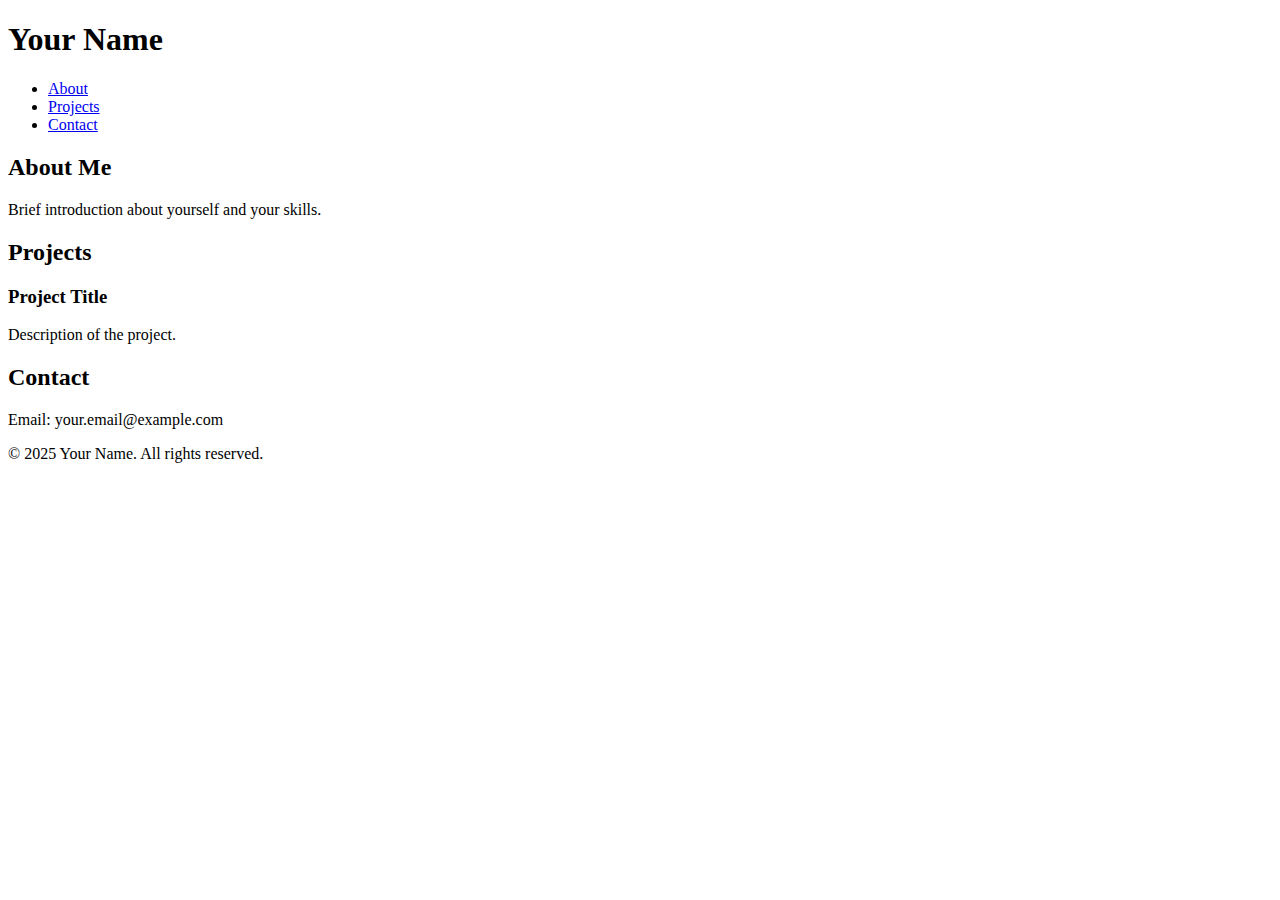
==== main.html @ d197d0e6 "Test" ====
<!DOCTYPE html>
<html lang="en">
<head>
    <meta charset="UTF-8">
    <meta name="viewport" content="width=device-width, initial-scale=1.0">
    <title>Portfolio</title>
    <link rel="stylesheet" href="main.css">
</head>
<body>
    <header>
        <h1>Your Name</h1>
        <nav>
            <ul>
                <li><a href="#about">About</a></li>
                <li><a href="#projects">Projects</a></li>
                <li><a href="#contact">Contact</a></li>
            </ul>
        </nav>
    </header>
    <section id="about">
        <h2>About Me</h2>
        <p>Brief introduction about yourself and your skills.</p>
    </section>
    <section id="projects">
        <h2>Projects</h2>
        <div class="project">
            <h3>Project Title</h3>
            <p>Description of the project.</p>
        </div>
    </section>
    <section id="contact">
        <h2>Contact</h2>
        <p>Email: your.email@example.com</p>
    </section>
    <footer>
        <p>&copy; 2025 Your Name. All rights reserved.</p>
    </footer>
</body>
</html>
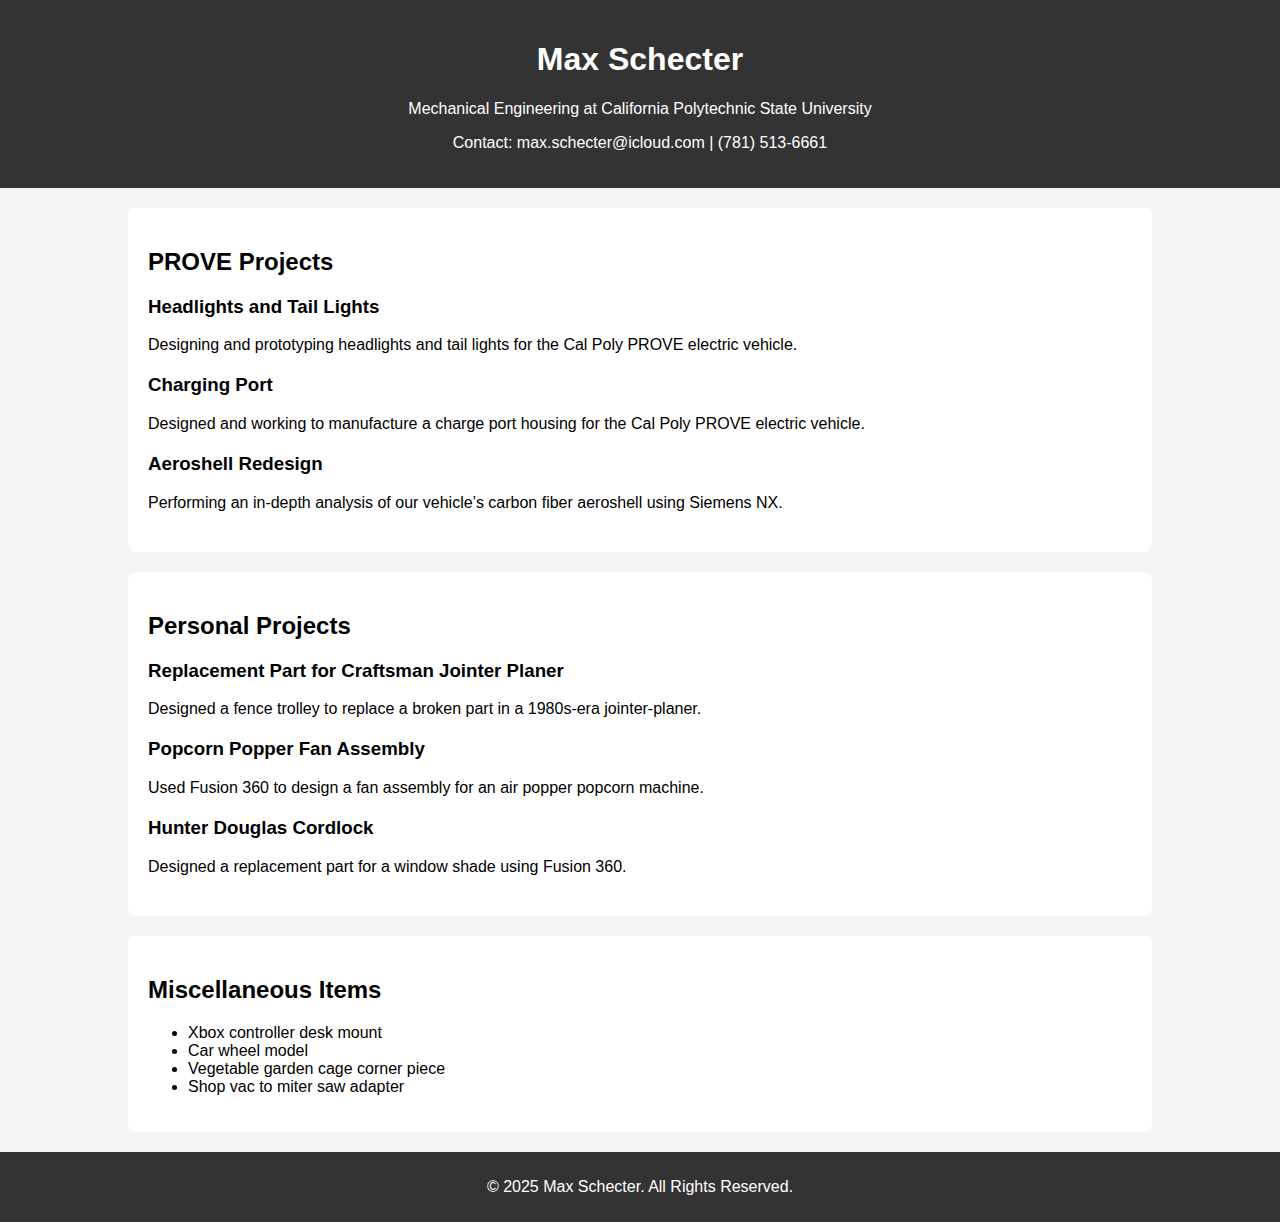
==== commit 64377a78: "Update main.html" ====
--- a/main.html
+++ b/main.html
@@ -3,37 +3,96 @@
 <head>
     <meta charset="UTF-8">
     <meta name="viewport" content="width=device-width, initial-scale=1.0">
-    <title>Portfolio</title>
-    <link rel="stylesheet" href="main.css">
+    <title>Max Schecter - Portfolio</title>
+    <style>
+        body {
+            font-family: Arial, sans-serif;
+            margin: 0;
+            padding: 0;
+            background-color: #f4f4f4;
+        }
+        .container {
+            width: 80%;
+            margin: auto;
+            overflow: hidden;
+        }
+        header {
+            background: #333;
+            color: #fff;
+            padding: 20px 0;
+            text-align: center;
+        }
+        section {
+            margin: 20px 0;
+            padding: 20px;
+            background: white;
+            border-radius: 8px;
+        }
+        .project {
+            margin-bottom: 20px;
+        }
+        img {
+            max-width: 100%;
+            height: auto;
+            border-radius: 8px;
+        }
+        footer {
+            text-align: center;
+            padding: 10px;
+            background: #333;
+            color: white;
+        }
+    </style>
 </head>
 <body>
     <header>
-        <h1>Your Name</h1>
-        <nav>
+        <h1>Max Schecter</h1>
+        <p>Mechanical Engineering at California Polytechnic State University</p>
+        <p>Contact: max.schecter@icloud.com | (781) 513-6661</p>
+    </header>
+    <div class="container">
+        <section>
+            <h2>PROVE Projects</h2>
+            <div class="project">
+                <h3>Headlights and Tail Lights</h3>
+                <p>Designing and prototyping headlights and tail lights for the Cal Poly PROVE electric vehicle.</p>
+            </div>
+            <div class="project">
+                <h3>Charging Port</h3>
+                <p>Designed and working to manufacture a charge port housing for the Cal Poly PROVE electric vehicle.</p>
+            </div>
+            <div class="project">
+                <h3>Aeroshell Redesign</h3>
+                <p>Performing an in-depth analysis of our vehicle’s carbon fiber aeroshell using Siemens NX.</p>
+            </div>
+        </section>
+        <section>
+            <h2>Personal Projects</h2>
+            <div class="project">
+                <h3>Replacement Part for Craftsman Jointer Planer</h3>
+                <p>Designed a fence trolley to replace a broken part in a 1980s-era jointer-planer.</p>
+            </div>
+            <div class="project">
+                <h3>Popcorn Popper Fan Assembly</h3>
+                <p>Used Fusion 360 to design a fan assembly for an air popper popcorn machine.</p>
+            </div>
+            <div class="project">
+                <h3>Hunter Douglas Cordlock</h3>
+                <p>Designed a replacement part for a window shade using Fusion 360.</p>
+            </div>
+        </section>
+        <section>
+            <h2>Miscellaneous Items</h2>
             <ul>
-                <li><a href="#about">About</a></li>
-                <li><a href="#projects">Projects</a></li>
-                <li><a href="#contact">Contact</a></li>
+                <li>Xbox controller desk mount</li>
+                <li>Car wheel model</li>
+                <li>Vegetable garden cage corner piece</li>
+                <li>Shop vac to miter saw adapter</li>
             </ul>
-        </nav>
-    </header>
-    <section id="about">
-        <h2>About Me</h2>
-        <p>Brief introduction about yourself and your skills.</p>
-    </section>
-    <section id="projects">
-        <h2>Projects</h2>
-        <div class="project">
-            <h3>Project Title</h3>
-            <p>Description of the project.</p>
-        </div>
-    </section>
-    <section id="contact">
-        <h2>Contact</h2>
-        <p>Email: your.email@example.com</p>
-    </section>
+        </section>
+    </div>
     <footer>
-        <p>&copy; 2025 Your Name. All rights reserved.</p>
+        <p>&copy; 2025 Max Schecter. All Rights Reserved.</p>
     </footer>
 </body>
 </html>
